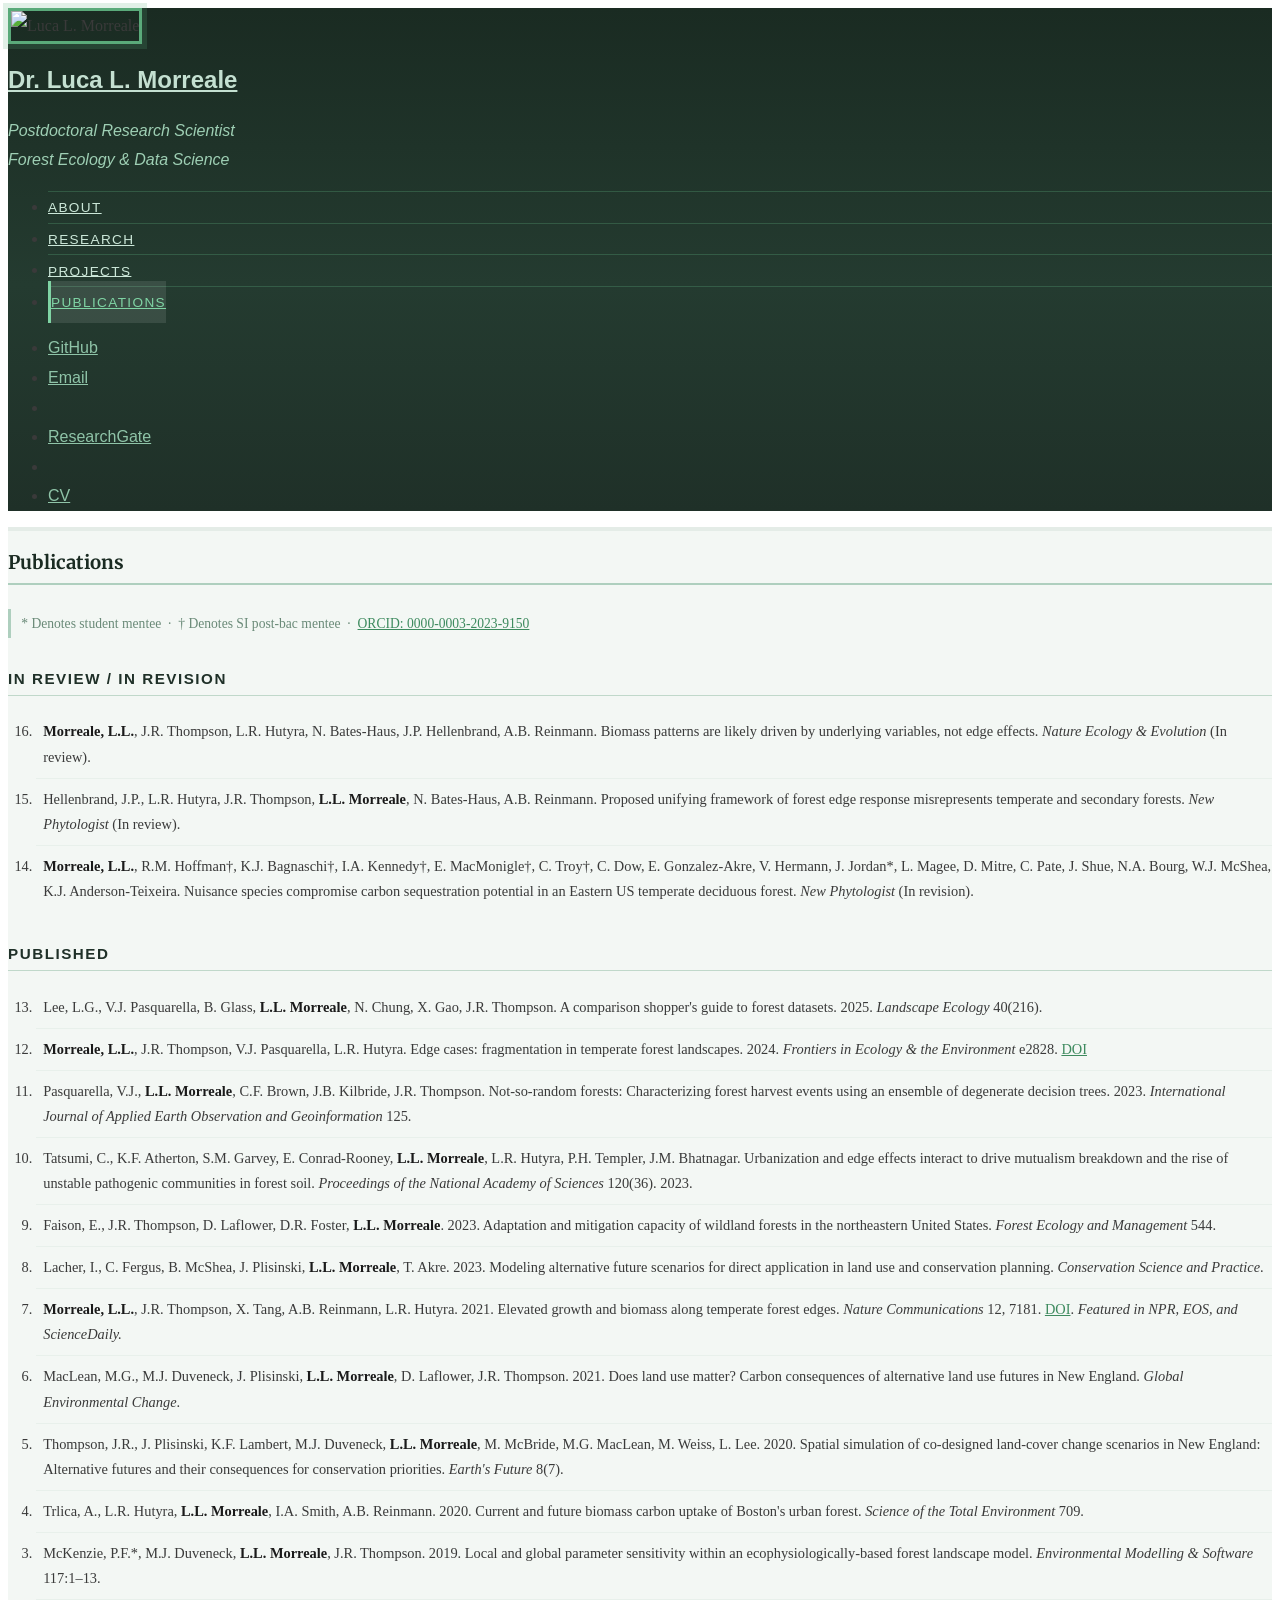
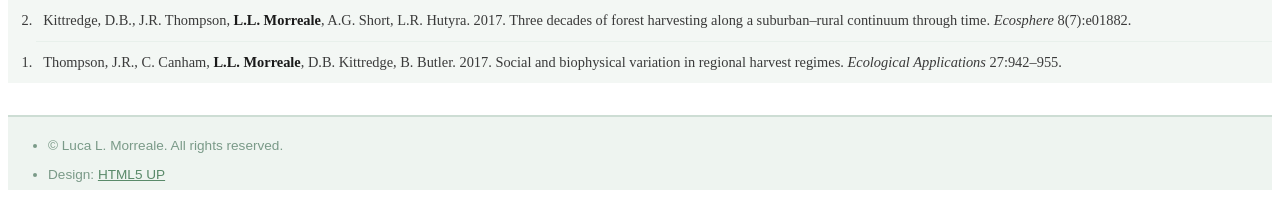
==== publications/index.html @ 26176abb "fixed pubs" ====
<!DOCTYPE HTML>
<!--
	Read Only by HTML5 UP
	html5up.net | @ajlkn
	Free for personal and commercial use under the CCA 3.0 license (html5up.net/license)
-->
<html>
	<head>
		<title>Publications – Luca L. Morreale</title>
		<meta charset="utf-8" />
		<meta name="viewport" content="width=device-width, initial-scale=1, user-scalable=no" />
		<link rel="stylesheet" href="../assets/css/main.css" />
		<link rel="stylesheet" href="../assets/css/custom.css" />
		<!-- Font Awesome 6 for Bluesky / Google Scholar brand icons -->
		<link rel="stylesheet" href="https://cdnjs.cloudflare.com/ajax/libs/font-awesome/6.7.2/css/brands.min.css" integrity="sha512-58P9Hy7II0YeXLv+iFiLCv1rtLW47xmiRpC1oFafeKNShp8V5bKV/ciVtYqbk2YZ8YxDbk1Wsnaqbn6zGhDow==" crossorigin="anonymous" referrerpolicy="no-referrer" />
	</head>
	<body class="is-preload">

		<!-- Header -->
			<section id="header">
				<header>
					<span class="image avatar"><img src="../images/avatar.jpg" alt="Luca L. Morreale" /></span>
					<h1 id="logo"><a href="/">Dr. Luca L. Morreale</a></h1>
					<p>Postdoctoral Research Scientist<br />
					Forest Ecology &amp; Data Science</p>
				</header>
				<nav id="nav">
					<ul>
						<li><a href="/">About</a></li>
						<li><a href="/research/">Research</a></li>
						<li><a href="/research/#projects">Projects</a></li>
						<li><a href="/publications/" class="active">Publications</a></li>
					</ul>
				</nav>
				<footer>
					<ul class="icons">
						<li><a href="https://github.com/llmorreale" class="icon brands fa-github" target="_blank" rel="noopener noreferrer"><span class="label">GitHub</span></a></li>
						<li><a href="mailto:luca.morreale@umces.edu" class="icon solid fa-envelope"><span class="label">Email</span></a></li>
						<li><a href="https://bsky.app/profile/lucamorreale.bsky.social" class="bluesky-icon" target="_blank" rel="noopener noreferrer"><i class="fa-brands fa-bluesky"></i><span class="label">Bluesky</span></a></li>
						<li><a href="https://www.researchgate.net/profile/Luca-Morreale" class="icon brands fa-researchgate" target="_blank" rel="noopener noreferrer"><span class="label">ResearchGate</span></a></li>
						<li><a href="https://scholar.google.com/citations?user=87H1-lsAAAAJ&hl=en" class="google-scholar-icon" target="_blank" rel="noopener noreferrer"><i class="fa-brands fa-google-scholar"></i><span class="label">Google Scholar</span></a></li>
						<li><a href="../doc/Morreale_CV_2026.pdf" class="icon solid fa-file-pdf" target="_blank"><span class="label">CV</span></a></li>
					</ul>
				</footer>
			</section>

		<!-- Wrapper -->
			<div id="wrapper">

				<!-- Main -->
					<div id="main">

						<!-- Publications -->
							<section id="three">
								<div class="container">
									<h3>Publications</h3>
									<p>* Denotes student mentee &nbsp;&middot;&nbsp; † Denotes SI post-bac mentee &nbsp;&middot;&nbsp; <a href="https://orcid.org/0000-0003-2023-9150" target="_blank" rel="noopener noreferrer">ORCID: 0000-0003-2023-9150</a></p>

									<h4>In Review / In Revision</h4>
									<ol reversed start="16">
										<li value="16"><strong>Morreale, L.L.</strong>, J.R. Thompson, L.R. Hutyra, N. Bates-Haus, J.P. Hellenbrand, A.B. Reinmann. Biomass patterns are likely driven by underlying variables, not edge effects. <em>Nature Ecology &amp; Evolution</em> (In review).</li>
										<li value="15">Hellenbrand, J.P., L.R. Hutyra, J.R. Thompson, <strong>L.L. Morreale</strong>, N. Bates-Haus, A.B. Reinmann. Proposed unifying framework of forest edge response misrepresents temperate and secondary forests. <em>New Phytologist</em> (In review).</li>
										<li value="14"><strong>Morreale, L.L.</strong>, R.M. Hoffman†, K.J. Bagnaschi†, I.A. Kennedy†, E. MacMonigle†, C. Troy†, C. Dow, E. Gonzalez-Akre, V. Hermann, J. Jordan*, L. Magee, D. Mitre, C. Pate, J. Shue, N.A. Bourg, W.J. McShea, K.J. Anderson-Teixeira. Nuisance species compromise carbon sequestration potential in an Eastern US temperate deciduous forest. <em>New Phytologist</em> (In revision).</li>
									</ol>

									<h4>Published</h4>
									<ol reversed start="13">
										<li value="13">Lee, L.G., V.J. Pasquarella, B. Glass, <strong>L.L. Morreale</strong>, N. Chung, X. Gao, J.R. Thompson. A comparison shopper's guide to forest datasets. 2025. <em>Landscape Ecology</em> 40(216).</li>
										<li value="12"><strong>Morreale, L.L.</strong>, J.R. Thompson, V.J. Pasquarella, L.R. Hutyra. Edge cases: fragmentation in temperate forest landscapes. 2024. <em>Frontiers in Ecology &amp; the Environment</em> e2828. <a href="https://doi.org/10.1002/fee.2828" target="_blank" rel="noopener noreferrer">DOI</a></li>
										<li value="11">Pasquarella, V.J., <strong>L.L. Morreale</strong>, C.F. Brown, J.B. Kilbride, J.R. Thompson. Not-so-random forests: Characterizing forest harvest events using an ensemble of degenerate decision trees. 2023. <em>International Journal of Applied Earth Observation and Geoinformation</em> 125.</li>
										<li value="10">Tatsumi, C., K.F. Atherton, S.M. Garvey, E. Conrad-Rooney, <strong>L.L. Morreale</strong>, L.R. Hutyra, P.H. Templer, J.M. Bhatnagar. Urbanization and edge effects interact to drive mutualism breakdown and the rise of unstable pathogenic communities in forest soil. <em>Proceedings of the National Academy of Sciences</em> 120(36). 2023.</li>
										<li value="9">Faison, E., J.R. Thompson, D. Laflower, D.R. Foster, <strong>L.L. Morreale</strong>. 2023. Adaptation and mitigation capacity of wildland forests in the northeastern United States. <em>Forest Ecology and Management</em> 544.</li>
										<li value="8">Lacher, I., C. Fergus, B. McShea, J. Plisinski, <strong>L.L. Morreale</strong>, T. Akre. 2023. Modeling alternative future scenarios for direct application in land use and conservation planning. <em>Conservation Science and Practice</em>.</li>
										<li value="7"><strong>Morreale, L.L.</strong>, J.R. Thompson, X. Tang, A.B. Reinmann, L.R. Hutyra. 2021. Elevated growth and biomass along temperate forest edges. <em>Nature Communications</em> 12, 7181. <a href="https://doi.org/10.1038/s41467-021-27373-7" target="_blank" rel="noopener noreferrer">DOI</a>. <em>Featured in NPR, EOS, and ScienceDaily.</em></li>
										<li value="6">MacLean, M.G., M.J. Duveneck, J. Plisinski, <strong>L.L. Morreale</strong>, D. Laflower, J.R. Thompson. 2021. Does land use matter? Carbon consequences of alternative land use futures in New England. <em>Global Environmental Change</em>.</li>
										<li value="5">Thompson, J.R., J. Plisinski, K.F. Lambert, M.J. Duveneck, <strong>L.L. Morreale</strong>, M. McBride, M.G. MacLean, M. Weiss, L. Lee. 2020. Spatial simulation of co-designed land-cover change scenarios in New England: Alternative futures and their consequences for conservation priorities. <em>Earth's Future</em> 8(7).</li>
										<li value="4">Trlica, A., L.R. Hutyra, <strong>L.L. Morreale</strong>, I.A. Smith, A.B. Reinmann. 2020. Current and future biomass carbon uptake of Boston's urban forest. <em>Science of the Total Environment</em> 709.</li>
										<li value="3">McKenzie, P.F.*, M.J. Duveneck, <strong>L.L. Morreale</strong>, J.R. Thompson. 2019. Local and global parameter sensitivity within an ecophysiologically-based forest landscape model. <em>Environmental Modelling &amp; Software</em> 117:1–13.</li>
										<li value="2">Kittredge, D.B., J.R. Thompson, <strong>L.L. Morreale</strong>, A.G. Short, L.R. Hutyra. 2017. Three decades of forest harvesting along a suburban–rural continuum through time. <em>Ecosphere</em> 8(7):e01882.</li>
										<li value="1">Thompson, J.R., C. Canham, <strong>L.L. Morreale</strong>, D.B. Kittredge, B. Butler. 2017. Social and biophysical variation in regional harvest regimes. <em>Ecological Applications</em> 27:942–955.</li>
									</ol>
								</div>
							</section>

					</div>

				<!-- Footer -->
					<section id="footer">
						<div class="container">
							<ul class="copyright">
								<li>&copy; Luca L. Morreale. All rights reserved.</li><li>Design: <a href="http://html5up.net">HTML5 UP</a></li>
							</ul>
						</div>
					</section>

			</div>

		<!-- Scripts -->
			<script src="../assets/js/jquery.min.js"></script>
			<script src="../assets/js/jquery.scrollex.min.js"></script>
			<script src="../assets/js/jquery.scrolly.min.js"></script>
			<script src="../assets/js/browser.min.js"></script>
			<script src="../assets/js/breakpoints.min.js"></script>
			<script src="../assets/js/util.js"></script>
			<script src="../assets/js/main.js"></script>

	</body>
</html>
---- assets/css/custom.css ----
/*
    custom.css — Luca L. Morreale
    Overrides for the HTML5 UP "Read Only" template.

    Palette
    ─────────────────────────────────────────────
    Sidebar bg:      #1f3028  (deep forest)
    Sidebar mid:     #243b30
    Accent green:    #3d8a5e
    Accent hover:    #2c6846
    Nav active:      #7fd4a4  (light mint)
    Body text:       #3a3a3a  (near-black — far more readable than #888)
    Heading text:    #1a2b22
    Section alt bg:  #f3f7f4
    Border:          #cdddd4
    ─────────────────────────────────────────────
*/

/* ── Google Font: Merriweather for headings ─────────────────── */
@import url('https://fonts.googleapis.com/css2?family=Merriweather:ital,wght@0,400;0,700;1,400&display=swap');


/* ══════════════════════════════════════════════════════════════
   TYPOGRAPHY
══════════════════════════════════════════════════════════════ */

body, input, select, textarea {
    color: #3a3a3a;
    line-height: 1.85em;
}

strong, b {
    color: #1a1a1a;
}

/* Serif headings for an academic tone */
h1, h2, h3, h4, h5, h6 {
    font-family: 'Merriweather', Georgia, serif;
    color: #1a2b22;
    line-height: 1.35em;
}

/* Links */
a {
    color: #3d8a5e;
    border-bottom-color: #b5d4c4;
    transition: color 0.2s ease, border-color 0.2s ease;
}

a:hover {
    color: #2c6846 !important;
    border-bottom-color: transparent;
}


/* ══════════════════════════════════════════════════════════════
   SIDEBAR  (#header)
══════════════════════════════════════════════════════════════ */

#header {
    background: #1f3028;
    background: linear-gradient(180deg, #1a2b22 0%, #243b30 55%, #1f3028 100%);
}

/* Keep header text in sans-serif */
#header h1, #header h2, #header h3,
#header h4, #header h5, #header h6 {
    font-family: 'Lato', sans-serif;
    color: #ffffff;
}

#header > header p {
    color: #9ecfb4;
    font-style: italic;
    font-family: 'Lato', sans-serif;
}

#header a {
    color: #c4e0d1;
    border: 0;
    font-family: 'Lato', sans-serif;
}

#header a:hover {
    color: #ffffff !important;
    border: 0;
}

/* Avatar ring */
.image.avatar img {
    border: 3px solid #5aaa7a;
    box-shadow: 0 0 0 5px rgba(90, 170, 122, 0.18);
}

/* Nav */
#header > nav ul li {
    border-top: solid 1px rgba(90, 170, 122, 0.3);
}

#header > nav ul li a {
    color: #cce8d9 !important;
    font-family: 'Lato', sans-serif;
    font-size: 0.85em;
    letter-spacing: 0.1em;
    text-transform: uppercase;
    padding: 1em 0;
}

#header > nav ul li a.active {
    background: rgba(255, 255, 255, 0.1);
    color: #7fd4a4 !important;
    border-left: 3px solid #7fd4a4;
}

#header > nav ul li a:hover:not(.active) {
    background: rgba(255, 255, 255, 0.06);
    color: #ffffff !important;
}

/* Social icons in sidebar footer */
#header > footer .icons li a {
    color: #8fc4a8;
}

#header > footer .icons li a:hover {
    color: #ffffff !important;
}

/* Bluesky icon sizing to match Font Awesome 5 icons */
a.bluesky-icon {
    display: inline-flex;
    align-items: center;
    justify-content: center;
    font-size: 1.25em;
    line-height: 1;
    border: 0;
}

a.bluesky-icon .label {
    display: none;
}

/* Google Scholar icon (FA6) — same sizing treatment as Bluesky */
a.google-scholar-icon {
    display: inline-flex;
    align-items: center;
    justify-content: center;
    font-size: 1.25em;
    line-height: 1;
    border: 0;
}

a.google-scholar-icon .label {
    display: none;
}


/* ══════════════════════════════════════════════════════════════
   MOBILE TITLE BAR
══════════════════════════════════════════════════════════════ */

#titleBar {
    background: #1f3028 !important;
}

#titleBar .toggle:before {
    background: #3d8a5e !important;
}


/* ══════════════════════════════════════════════════════════════
   MAIN CONTENT SECTIONS
══════════════════════════════════════════════════════════════ */

/* Section borders */
#main > section {
    border-top: solid 4px #e4ece7;
}

/* Alternate background on Research section */
#two {
    background: #f3f7f4;
}

/* ── Section h3 titles ──────────────────────────────────────── */
.container h3 {
    color: #1a2b22;
    border-bottom: 2px solid #aecfbe;
    padding-bottom: 0.45em;
    margin-bottom: 1.25em;
}

/* ── Research: theme h4 headings ─────────────────────────────── */
#two .container h4 {
    color: #1f3028;
    font-size: 1.05em;
    border-left: 4px solid #5aaa7a;
    padding-left: 0.7em;
    margin-top: 2.25em;
    margin-bottom: 0.6em;
}

/* ── Publications: subgroup h4 headings ──────────────────────── */
#three .container h4 {
    color: #1f3028;
    font-size: 0.95em;
    font-family: 'Lato', sans-serif;
    text-transform: uppercase;
    letter-spacing: 0.1em;
    border-bottom: 1px solid #c0d8ca;
    padding-bottom: 0.35em;
    margin-top: 2em;
    margin-bottom: 1em;
}

/* ── Publications list ───────────────────────────────────────── */

/* Restore numbering (template resets list-style: none globally) */
#three ol {
    list-style: decimal;
    padding-left: 1.75em;
    margin-bottom: 2em;
}

#three ol li {
    padding: 0.55em 0 0.55em 0.5em;
    border-bottom: 1px solid #e8f0eb;
    line-height: 1.75em;
    color: #3a3a3a;
    font-size: 0.9em;
}

#three ol li:last-child {
    border-bottom: none;
}

/* ORCID / footnote line */
#three > .container > p:first-of-type {
    font-size: 0.85em;
    color: #6a8a78;
    border-left: 3px solid #aecfbe;
    padding-left: 0.75em;
    margin-bottom: 1.5em;
}

/* ── About section ───────────────────────────────────────────── */
/* Override template's #a100b0 purple — needs matching specificity */
header.major h2 {
    color: #2c4a3e;
    font-size: 2.75em;
}

/* ── Research → Projects link ────────────────────────────────── */
p.research-projects-link {
    margin-top: 1.5em;
    margin-bottom: 0;
    font-size: 0.9em;
}

p.research-projects-link a {
    color: #3d8a5e;
    border-bottom: none;
    font-weight: 700;
    letter-spacing: 0.02em;
}

p.research-projects-link a:hover {
    color: #2c6846 !important;
}


/* ══════════════════════════════════════════════════════════════
   PROJECTS SECTION
══════════════════════════════════════════════════════════════ */

#projects {
    background: #fff;
}

/* Individual project blocks */
.project {
    margin-bottom: 3.5em;
    padding-bottom: 3em;
    border-bottom: 1px solid #ddeae2;
}

.project:last-child {
    border-bottom: none;
    margin-bottom: 0;
    padding-bottom: 0;
}

/* ── Publication figure cards ────────────────────────────────── */
h5.pub-figure-heading {
    font-family: 'Lato', sans-serif;
    font-size: 0.8em;
    text-transform: uppercase;
    letter-spacing: 0.12em;
    color: #5a8a6a;
    margin-top: 1.75em;
    margin-bottom: 1em;
    border: none;
}

.pub-figures {
    display: grid;
    grid-template-columns: 1fr 1fr;
    gap: 1.75em;
}

.pub-figure-card {
    border: 1px solid #cdddd4;
    border-radius: 6px;
    overflow: hidden;
    background: #f9fbfa;
    display: flex;
    flex-direction: column;
    transition: box-shadow 0.2s ease;
}

.pub-figure-card:hover {
    box-shadow: 0 4px 18px rgba(44, 74, 62, 0.12);
}

.pub-figure-img {
    margin: 0;
    width: 100%;
    aspect-ratio: 16 / 9;
    overflow: hidden;
    background: #ddeae2;
    display: flex;
    align-items: center;
    justify-content: center;
}

.pub-figure-img img {
    width: 100%;
    height: 100%;
    object-fit: cover;
    object-position: center;
    display: block;
    transition: transform 0.3s ease;
}

.pub-figure-card:hover .pub-figure-img img {
    transform: scale(1.03);
}

.pub-figure-body {
    padding: 1.1em 1.25em 1.25em;
    display: flex;
    flex-direction: column;
    flex-grow: 1;
}

.pub-figure-body .pub-title {
    display: block;
    font-family: 'Merriweather', Georgia, serif;
    font-weight: 700;
    font-size: 0.9em;
    color: #1a2b22;
    margin-bottom: 0.35em;
    line-height: 1.4em;
}

.pub-figure-body .pub-journal {
    display: block;
    font-size: 0.8em;
    font-style: italic;
    color: #3d8a5e;
    margin-bottom: 0.75em;
}

.pub-figure-body p {
    font-size: 0.85em;
    line-height: 1.7em;
    color: #4a4a4a;
    margin-bottom: 0;
}

/* Alternate background on Publications to maintain rhythm */
#three {
    background: #f3f7f4;
}

@media screen and (max-width: 736px) {
    .pub-figures {
        grid-template-columns: 1fr;
    }
}


/* ══════════════════════════════════════════════════════════════
   BANNER CAROUSEL
══════════════════════════════════════════════════════════════ */

.banner-carousel {
    position: relative;
    width: 100%;
    height: 420px;
    overflow: hidden;
    background: #1a2b22;  /* deep green shows while images load */
}

/* All slides stacked, invisible by default */
.carousel-slide {
    position: absolute;
    inset: 0;
    opacity: 0;
    transition: opacity 1s ease-in-out;
}

.carousel-slide.active {
    opacity: 1;
}

.carousel-slide img {
    width: 100%;
    height: 100%;
    object-fit: cover;
    object-position: center;
    display: block;
}

/* ── Arrow buttons ───────────────────────────────────────────── */
.carousel-btn {
    position: absolute;
    top: 50%;
    transform: translateY(-50%);
    background: rgba(26, 43, 34, 0.5);
    color: #fff;
    border: 1px solid rgba(255, 255, 255, 0.2);
    cursor: pointer;
    font-size: 2.2em;
    line-height: 1;
    padding: 0.2em 0.55em 0.25em;
    border-radius: 4px;
    transition: background 0.2s ease, border-color 0.2s ease;
    z-index: 20;
    font-family: sans-serif;
    backdrop-filter: blur(4px);
    -webkit-backdrop-filter: blur(4px);
}

.carousel-btn:hover {
    background: rgba(26, 43, 34, 0.82);
    border-color: rgba(127, 212, 164, 0.6);
    color: #7fd4a4;
}

.carousel-btn.prev { left: 1.1em; }
.carousel-btn.next { right: 1.1em; }

/* ── Dot indicators ──────────────────────────────────────────── */
.carousel-dots {
    position: absolute;
    bottom: 1em;
    left: 50%;
    transform: translateX(-50%);
    display: flex;
    gap: 0.55em;
    z-index: 20;
}

.carousel-dots .dot {
    width: 9px;
    height: 9px;
    border-radius: 50%;
    background: rgba(255, 255, 255, 0.45);
    border: 1px solid rgba(255, 255, 255, 0.3);
    cursor: pointer;
    padding: 0;
    transition: background 0.25s ease, transform 0.25s ease;
}

.carousel-dots .dot:hover {
    background: rgba(255, 255, 255, 0.75);
}

.carousel-dots .dot.active {
    background: #7fd4a4;
    border-color: #7fd4a4;
    transform: scale(1.3);
}

/* ── Responsive ──────────────────────────────────────────────── */
@media screen and (max-width: 980px) {
    .banner-carousel { height: 320px; }
    .carousel-btn { font-size: 1.8em; }
}

@media screen and (max-width: 736px) {
    .banner-carousel { height: 220px; }
    .carousel-btn {
        font-size: 1.4em;
        padding: 0.15em 0.45em 0.2em;
    }
}


/* ══════════════════════════════════════════════════════════════
   FOOTER
══════════════════════════════════════════════════════════════ */

#footer {
    background: #eef4f0;
    border-top: 2px solid #cdddd4;
}

#footer .copyright {
    color: #7a9a88;
    font-family: 'Lato', sans-serif;
    font-size: 0.85em;
}

#footer .copyright a {
    color: #5a8a6a;
    border-bottom-color: #b5d4c4;
}

#footer .copyright a:hover {
    color: #3d6e50 !important;
}
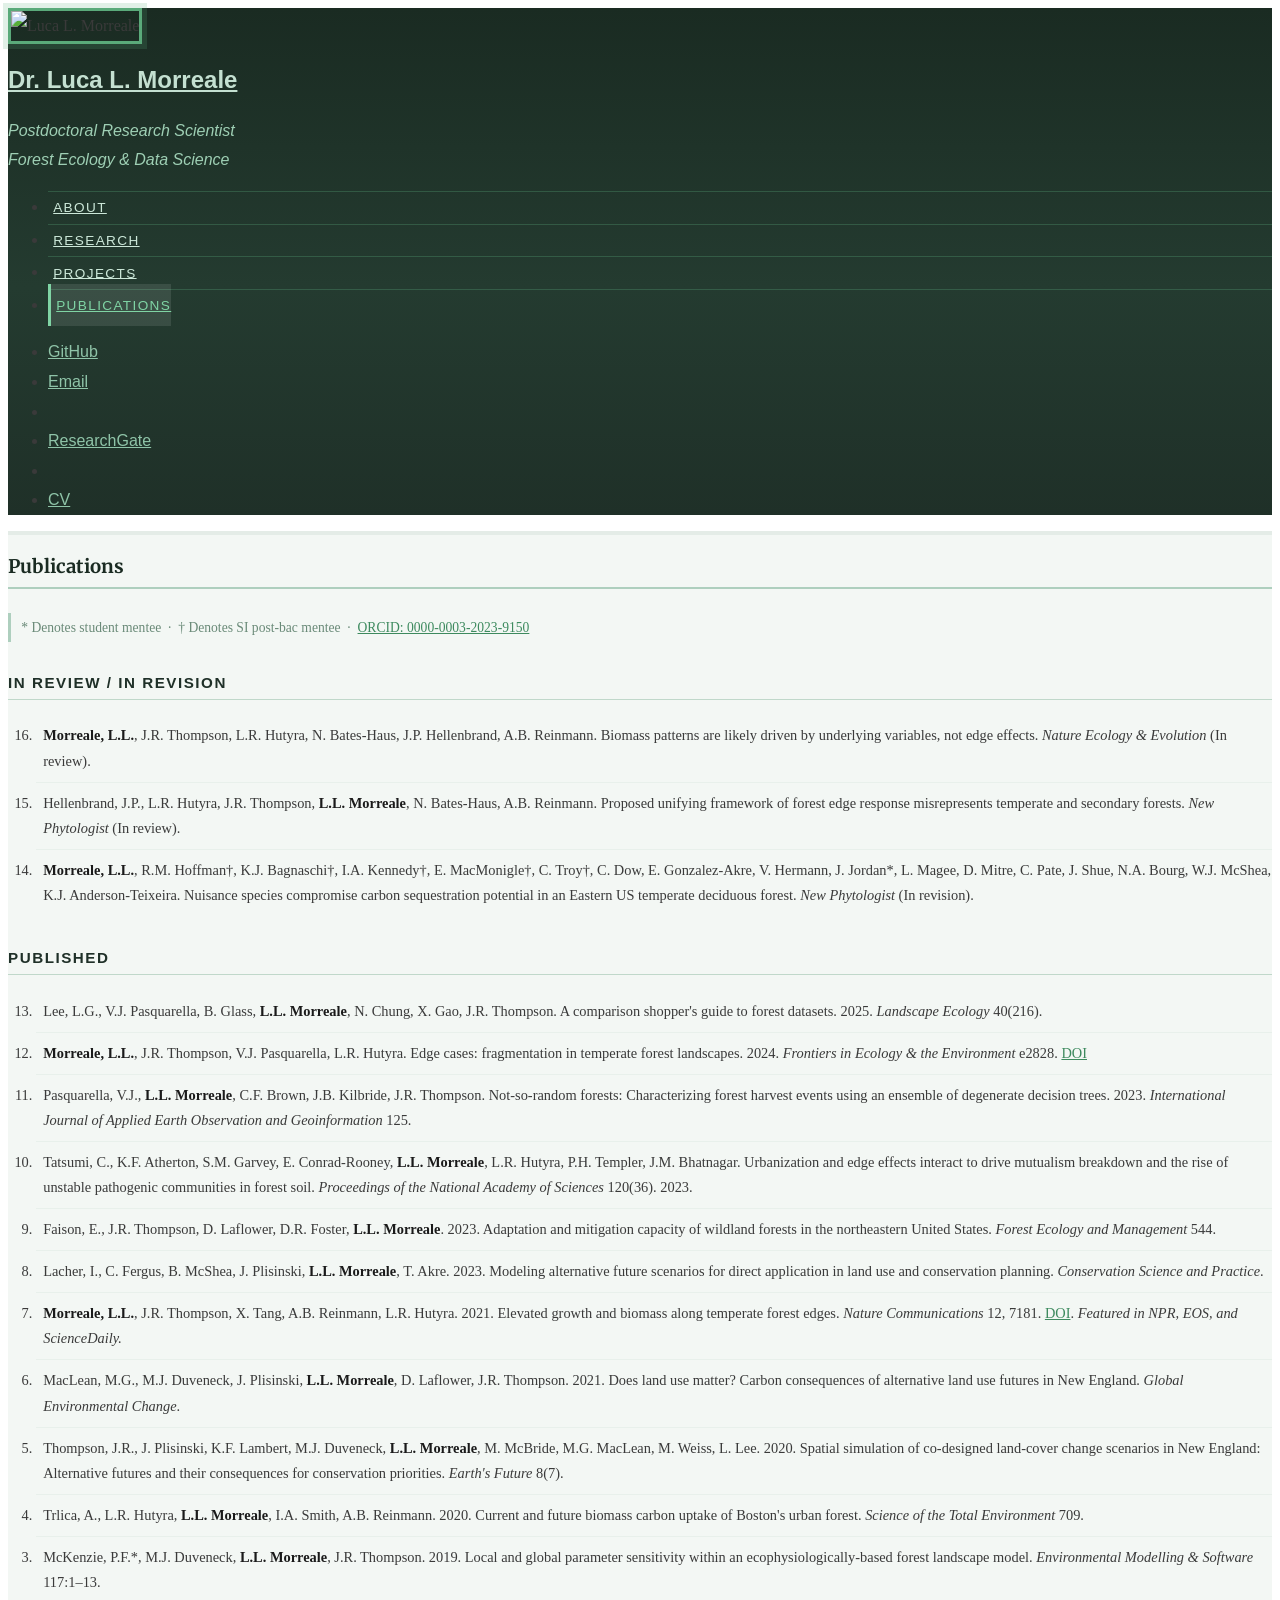
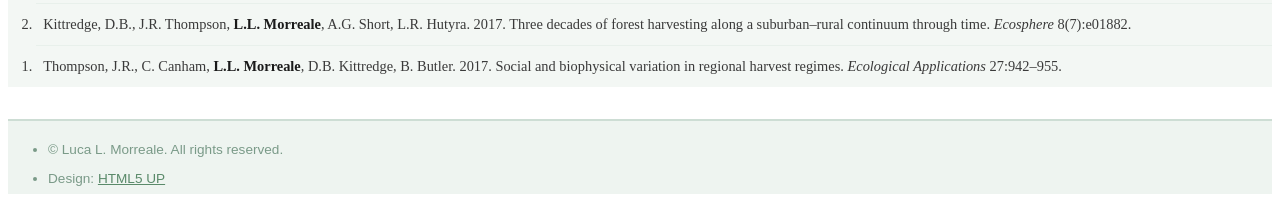
==== commit 6b642565: "misc" ====
--- a/publications/index.html
+++ b/publications/index.html
@@ -11,7 +11,6 @@
 		<meta name="viewport" content="width=device-width, initial-scale=1, user-scalable=no" />
 		<link rel="stylesheet" href="../assets/css/main.css" />
 		<link rel="stylesheet" href="../assets/css/custom.css" />
-		<!-- Font Awesome 6 for Bluesky / Google Scholar brand icons -->
 		<link rel="stylesheet" href="https://cdnjs.cloudflare.com/ajax/libs/font-awesome/6.7.2/css/brands.min.css" integrity="sha512-58P9Hy7II0YeXLv+iFiLCv1rtLW47xmiRpC1oFafeKNShp8V5bKV/ciVtYqbk2YZ8YxDbk1Wsnaqbn6zGhDow==" crossorigin="anonymous" referrerpolicy="no-referrer" />
 	</head>
 	<body class="is-preload">
@@ -26,10 +25,10 @@
 				</header>
 				<nav id="nav">
 					<ul>
-						<li><a href="/">About</a></li>
-						<li><a href="/research/">Research</a></li>
-						<li><a href="/research/#projects">Projects</a></li>
-						<li><a href="/publications/" class="active">Publications</a></li>
+						<li><a href="/"><i class="icon solid fa-home"></i> About</a></li>
+						<li><a href="/research/"><i class="icon solid fa-tree"></i> Research</a></li>
+						<li><a href="/research/#projects"><i class="icon solid fa-flask"></i> Projects</a></li>
+						<li><a href="/publications/" class="active"><i class="icon solid fa-book"></i> Publications</a></li>
 					</ul>
 				</nav>
 				<footer>
--- a/assets/css/custom.css
+++ b/assets/css/custom.css
@@ -248,6 +248,105 @@
 header.major h2 {
     color: #2c4a3e;
     font-size: 2.75em;
+}
+
+/* ── Nav icons ───────────────────────────────────────────────── */
+#header > nav ul li a .icon {
+    margin-right: 0.45em;
+    font-size: 0.85em;
+    opacity: 0.85;
+}
+
+/* ── Research theme cards ────────────────────────────────────── */
+.research-themes {
+    display: grid;
+    grid-template-columns: 1fr 1fr 1fr;
+    gap: 1.25em;
+    margin-top: 2em;
+}
+
+a.research-theme-card {
+    display: flex;
+    flex-direction: column;
+    background: #fff;
+    border: 1px solid #cdddd4;
+    border-radius: 6px;
+    padding: 1.5em 1.4em 1.5em;
+    text-decoration: none;
+    color: inherit;
+    transition: box-shadow 0.2s ease, border-color 0.2s ease, transform 0.2s ease;
+    cursor: pointer;
+}
+
+a.research-theme-card:hover {
+    box-shadow: 0 4px 18px rgba(44, 74, 62, 0.14);
+    border-color: #5aaa7a;
+    transform: translateY(-2px);
+    color: inherit;
+}
+
+.theme-icon {
+    font-size: 1.6em;
+    color: #3d8a5e;
+    margin-bottom: 0.6em;
+    line-height: 1;
+}
+
+.theme-icon .icon {
+    font-size: inherit;
+}
+
+.theme-body .theme-title {
+    display: block;
+    font-family: 'Merriweather', Georgia, serif;
+    font-weight: 700;
+    font-size: 0.85em;
+    color: #1a2b22;
+    margin-bottom: 0.6em;
+    line-height: 1.4em;
+}
+
+.theme-body p {
+    font-size: 0.82em;
+    line-height: 1.7em;
+    color: #4a4a4a;
+    margin-bottom: 0;
+}
+
+/* Hint arrow on hover */
+a.research-theme-card::after {
+    content: '↓';
+    display: block;
+    text-align: right;
+    color: #5aaa7a;
+    font-size: 1em;
+    margin-top: auto;
+    padding-top: 0.75em;
+    opacity: 0;
+    transition: opacity 0.2s ease;
+}
+
+a.research-theme-card:hover::after {
+    opacity: 1;
+}
+
+@media screen and (max-width: 980px) {
+    .research-themes {
+        grid-template-columns: 1fr;
+    }
+}
+
+/* ── pub-figure-card as full link ────────────────────────────── */
+a.pub-figure-card {
+    display: flex;
+    flex-direction: column;
+    text-decoration: none;
+    color: inherit;
+}
+
+a.pub-figure-card:hover {
+    border-color: #5aaa7a;
+    color: inherit;
 }
 
 /* ── Research → Projects link ────────────────────────────────── */
